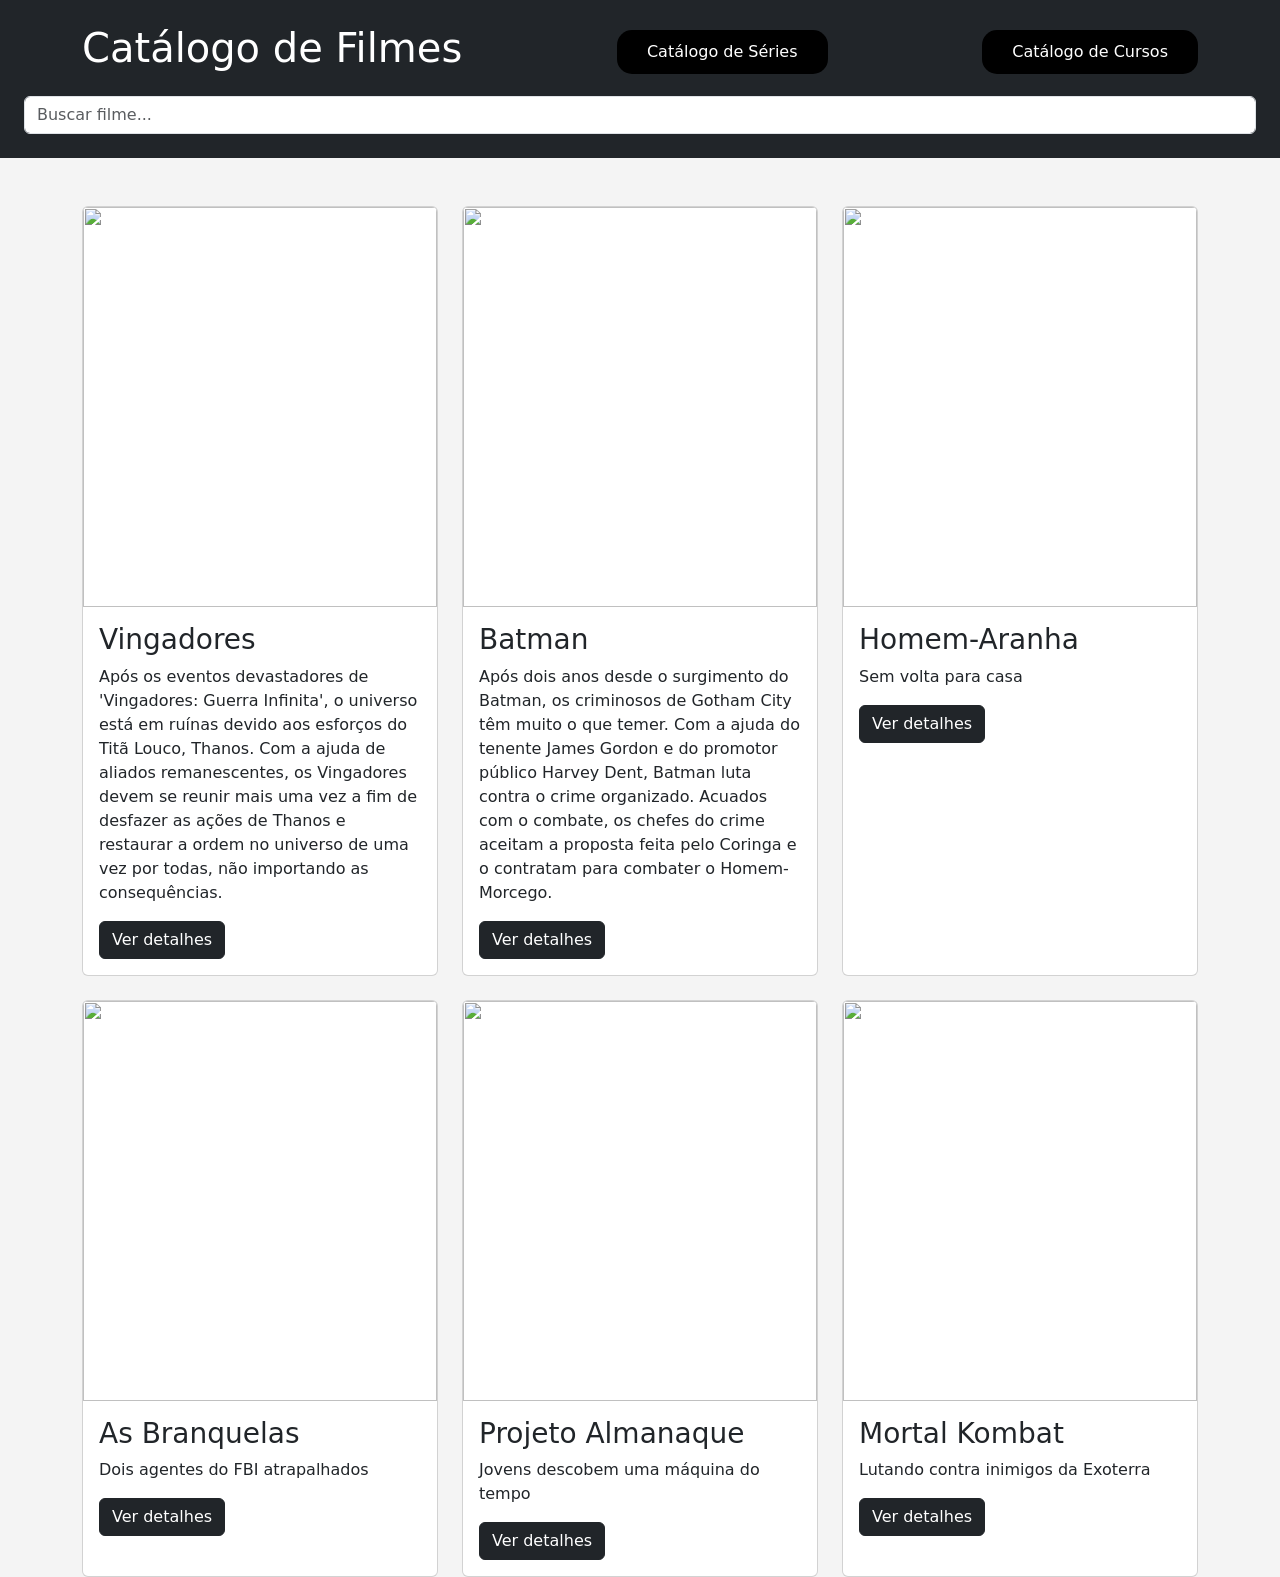
==== index.html @ 61d60844 "pasta" ====
<!DOCTYPE html>
<html lang="pt-BR">
<head>
    <meta charset="UTF-8">
    <meta name="viewport" content="width=device-width, initial-scale=1.0">
    <link href="https://cdn.jsdelivr.net/npm/bootstrap@5.3.7/dist/css/bootstrap.min.css" rel="stylesheet">
    <link rel="stylesheet" href="/css/style.css">
    <title>Catálogo de Filmes</title>
</head>
<body>
    <header class="bg-dark text-white p-4">
        <div class="container">
            <h1>Catálogo de Filmes</h1>
            <button><a href="series.html">Catálogo de Séries</a></button>
            <button><a href="cursos.html">Catálogo de Cursos</a></button>
        </div>
        <input type="text" name="campoBusca" id="campoBusca" placeholder="Buscar filme..." class="form-control mt-3">
    </header>

    <main class="container mt-5">
        <div id="listaFilmes" class="row g-4">

        </div>
    </main>
     <script src="https://cdn.jsdelivr.net/npm/sweetalert2@11"></script>

     <script src="script/script.js"></script>
</body>
</html>
---- css/style.css ----
body {
    background-color: #f4f4f4;
}

.card-filme {
    transition: 0.3s;
    cursor: pointer;
}

.card-filme:hover {
    transform: scale(1.03);
}

.card-filme img {
    height: 400px;
    object-fit: cover;
}

.container {
    display: flex;
    justify-content: space-between;
    align-items: center;
}

button {
    border-radius: 15px;
    padding: 10px 30px;
    background-color: #000;
    border: none;
}

button a {
    text-decoration: none;
    color: #fff;
}
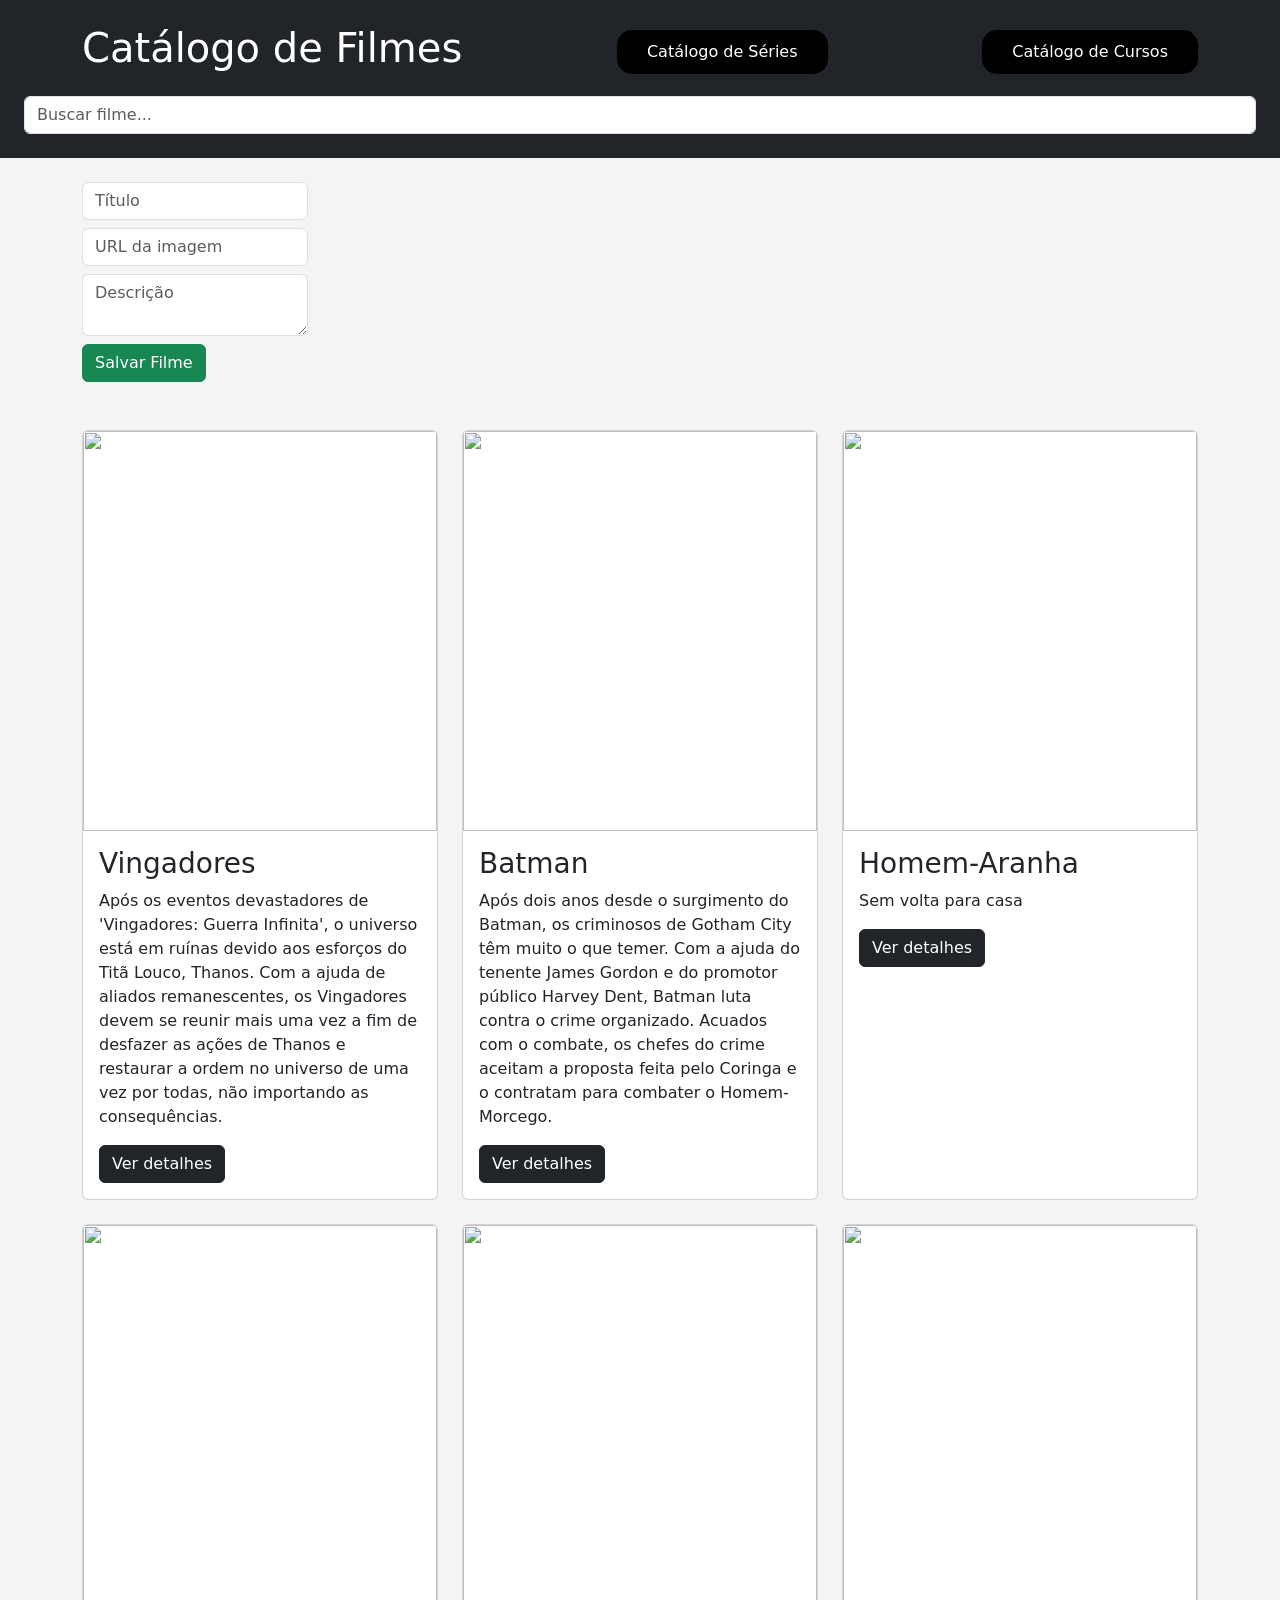
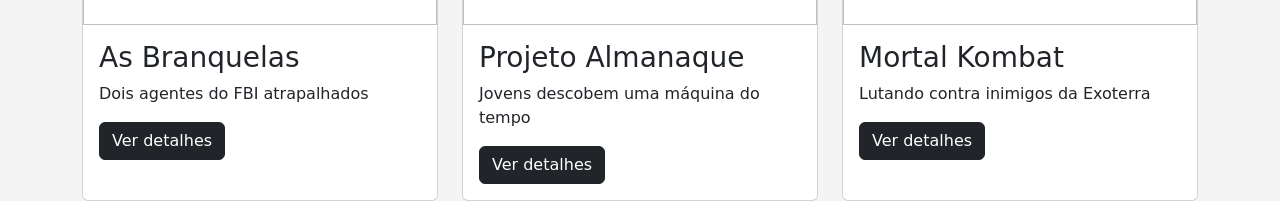
==== commit 0f0b857c: "Add files via upload" ====
--- a/index.html
+++ b/index.html
@@ -17,6 +17,18 @@
         <input type="text" name="campoBusca" id="campoBusca" placeholder="Buscar filme..." class="form-control mt-3">
     </header>
 
+    <section class="container mt-4">
+        <form id="formFilmes">
+            <input type="text" name="titulo" id="titulo" class="form-control mb-2" placeholder="Título">
+
+            <input type="text" name="imagem" id="imagem" class="form-control mb-2" placeholder="URL da imagem">
+
+            <textarea name="descricao" id="descricao" class="form-control mb-2" placeholder="Descrição"></textarea>
+
+            <button type="submit" class="btn btn-success">Salvar Filme</button>
+        </form>
+    </section>
+
     <main class="container mt-5">
         <div id="listaFilmes" class="row g-4">
 
